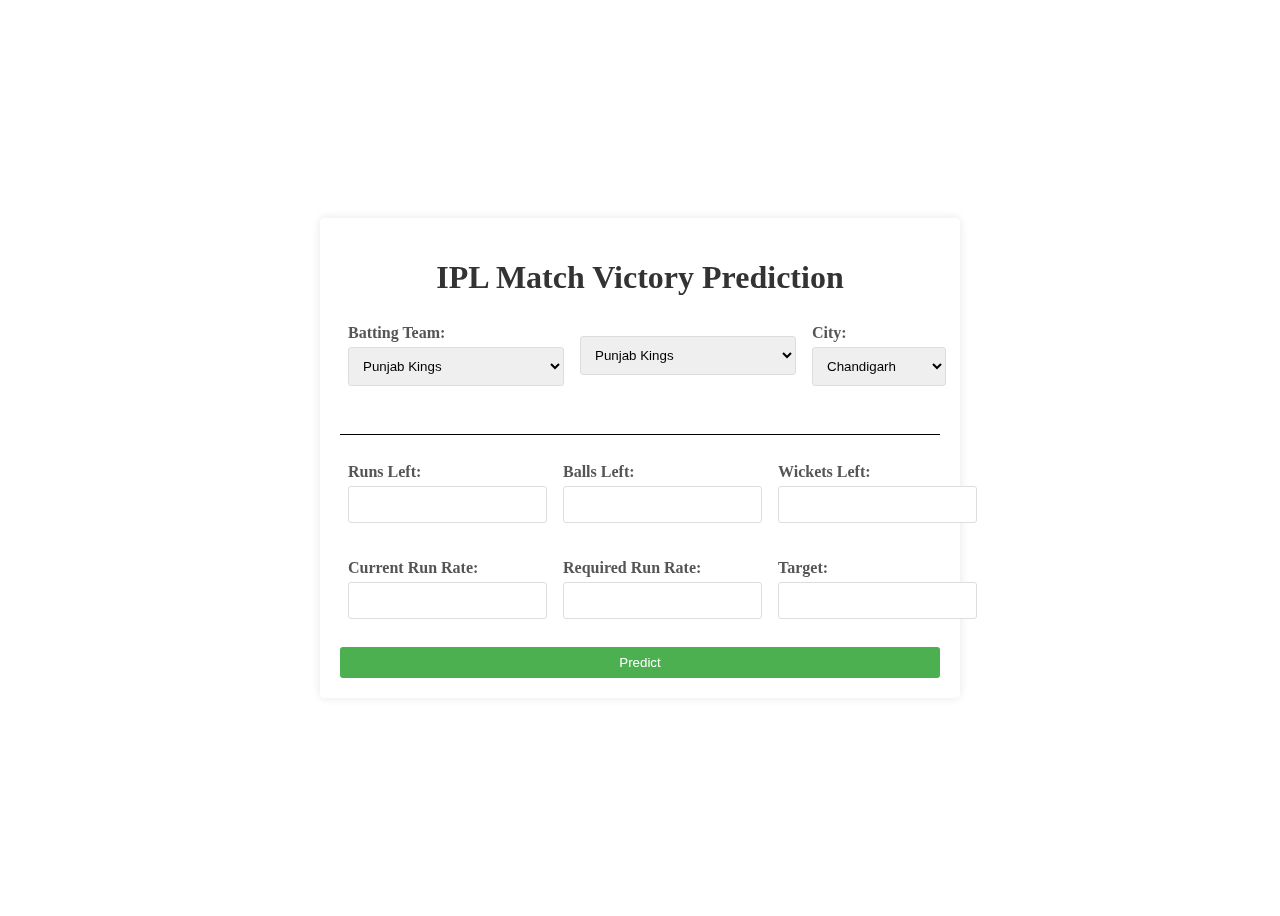
==== templates/index.html @ bb17b787 "update" ====
<!DOCTYPE html>
<html lang="en">

<head>
    <meta charset="UTF-8">
    <meta name="viewport" content="width=device-width, initial-scale=1.0">
    <title>IPL Victory Prediction</title>
    <style>
                body{
    
            background-image: url('https://res.cloudinary.com/people-matters/image/upload/q_auto,f_auto/v1665723752/1665723750.jpg');
            background-size: cover;
            background-repeat: no-repeat;
            display: flex;
            justify-content: center;
            align-items: center;
            height: 100vh;
        }
        
        .container{
            width: 600px;
            padding: 20px;
            background-color: rgba(255, 255, 255, 0.8);
            backdrop-filter: blur(5px);
            border-radius: 5px;
            box-shadow: 0 0 10px rgba(0, 0, 0, 0.1);
        
        }
        
        h1{
            text-align: center;
            color: #333333;
            margin-bottom: 20px;
        }
        
        form{
            display: flex;
            flex-direction: column;
        }
        
        .form-row {
            display: flex;
            justify-content: space-between;
            align-items: center;
            margin-bottom: 10px;
        }
        
        .form-column {
            flex-basis: 48%;
            padding: 8px;
        }
        
        
        hr {
            border: none;
            border-top: 1px solid #000000;
            margin: 20px 0;
        }
        
        label {
            display: block;
            margin-bottom: 5px;
            color: #555555;
            font-weight: bold;
        }
        
        select,
        input[type="text"],
        input[type="number"] {
            padding: 10px;
            margin-bottom: 10px;
            border: 1px solid #dddddd;
            border-radius: 3px;
        }
        
        input[type="submit"] {
            padding: 8px 15px;
            background-color: #4CAF50;
            color: #ffffff;
            border: none;
            border-radius: 3px;
            cursor: pointer;
        }
        
        
        input[type="submit"]:hover {
            background-color: #45a049;
        }
        
        
        .progress-bar {
            width: 200px;
            height: 20px;
            background-color: #ccc;
            border-radius: 10px;
            display: inline-block;
        }
        
        .progress {
            height: 100%;
            background-color: #4CAF50;
            border-radius: 10px;
            text-align: center;
            color: #fff;
        }
        
        .team {
            margin-top: 30px;
        }
        
        .container_res {
            text-align: center;
            margin-top: 50px;
            padding: 20px;
            background-color: rgba(255, 255, 255, 0.8);
            backdrop-filter: blur(5px);
            border-radius: 5px;
            box-shadow: 0 0 10px rgba(0, 0, 0, 0.1);
        }
    </style>
</head>

<body>
    <div class="container">
        <h1>IPL Match Victory Prediction</h1>
        <form action="/predict" method="post">
            <div class="form-row">
                <div class="form-column">
                    <label for="batting_team">Batting Team:</label>
                    <select name="batting_team">
                        <option value="Punjab Kings">Punjab Kings</option>
                        <option value="Delhi Capitals">Delhi Capitals</option>
                        <option value="Royal Challengers Bangalore">Royal Challengers Bangalore</option>
                        <option value="Chennai Super Kings">Chennai Super Kings</option>
                        <option value="Mumbai Indians">Mumbai Indians</option>
                        <option value="Rajasthan Royals">Rajasthan Royals</option>
                        <option value="Sunrisers Hyderabad">Sunrisers Hyderabad</option>
                        <option value="Gujarat Titans">Gujarat Titans</option>
                        <option value="Kolkata Knight Riders">Kolkata Knight Riders</option>
                    </select>
                </div>
                <div class="form-column">
                    <select name="bowling_team">
                        <option value="Punjab Kings">Punjab Kings</option>
                        <option value="Delhi Capitals">Delhi Capitals</option>
                        <option value="Royal Challengers Bangalore">Royal Challengers Bangalore</option>
                        <option value="Chennai Super Kings">Chennai Super Kings</option>
                        <option value="Mumbai Indians">Mumbai Indians</option>
                        <option value="Rajasthan Royals">Rajasthan Royals</option>
                        <option value="Sunrisers Hyderabad">Sunrisers Hyderabad</option>
                        <option value="Gujarat Titans">Gujarat Titans</option>
                        <option value="Kolkata Knight Riders">Kolkata Knight Riders</option>
                        <option value="Lucknow Super Giants">Lucknow Super Giants</option>
                    </select>
                </div>
                <div class="form-column">
                    <label for="city">City:</label>
                    <select name="city">
                        <option value="Chandigarh">Chandigarh</option>
                        <option value="Bangalore">Bangalore</option>
                        <option value="Delhi">Delhi</option>
                        <option value="Mumbai">Mumbai</option>
                        <option value="Abu Dhabi">Abu Dhabi</option>
                        <option value="Kanpur">Kanpur</option>
                        <option value="Chennai">Chennai</option>
                        <option value="Cape Town">Cape Town</option>
                        <option value="Bengaluru">Bengaluru</option>
                        <option value="Jaipur">Jaipur</option>
                        <option value="Ahmedabad">Ahmedabad</option>
                        <option value="Hyderabad">Hyderabad</option>
                        <option value="Johannesburg">Johannesburg</option>
                        <option value="Durban">Durban</option>
                        <option value="Pune">Pune</option>
                        <option value="Sharjah">Sharjah</option>
                        <option value="Kolkata">Kolkata</option>
                        <option value="Navi Mumbai">Navi Mumbai</option>
                        <option value="Port Elizabeth">Port Elizabeth</option>
                        <option value="Dubai">Dubai</option>
                        <option value="Centurion">Centurion</option>
                        <option value="Dharamsala">Dharamsala</option>
                        <option value="Nagpur">Nagpur</option>
                        <option value="East London">East London</option>
                        <option value="Visakhapatnam">Visakhapatnam</option>
                        <option value="Rajkot">Rajkot</option>
                        <option value="Cuttack">Cuttack</option>
                        <option value="Ranchi">Ranchi</option>
                        <option value="Kimberley">Kimberley</option>
                        <option value="Raipur">Raipur</option>
                        <option value="Indore">Indore</option>
                        <option value="Bloemfontein">Bloemfontein</option>
                    </select>
                </div>
            </div>
            <hr>
            <div class="form-row">
                <div class="form-column">
                    <label for="runs_left">Runs Left:</label>
                    <input type="number" name="runs_left">
                </div>
                <div class="form-column">
                    <label for="balls_left">Balls Left:</label>
                    <input type="number" name="balls_left">
                </div>
                <div class="form-column">
                    <label for="wickets_left">Wickets Left:</label>
                    <input type="number" name="wickets_left">
                </div>
            </div>
            <div class="form-row">
                <div class="form-column">
                    <label for="current_run_rate">Current Run Rate:</label>
                    <input type="number" step="0.01" name="current_run_rate">
                </div>
                <div class="form-column">
                    <label for="required_run_rate">Required Run Rate:</label>
                    <input type="number" step="0.01" name="required_run_rate">
                </div>
                <div class="form-column">
                    <label for="target">Target:</label>
                    <input type="number" name="target">
                </div>
            </div>
            <input type="submit" value="Predict">
        </form>

    </div>
</body>

</html>
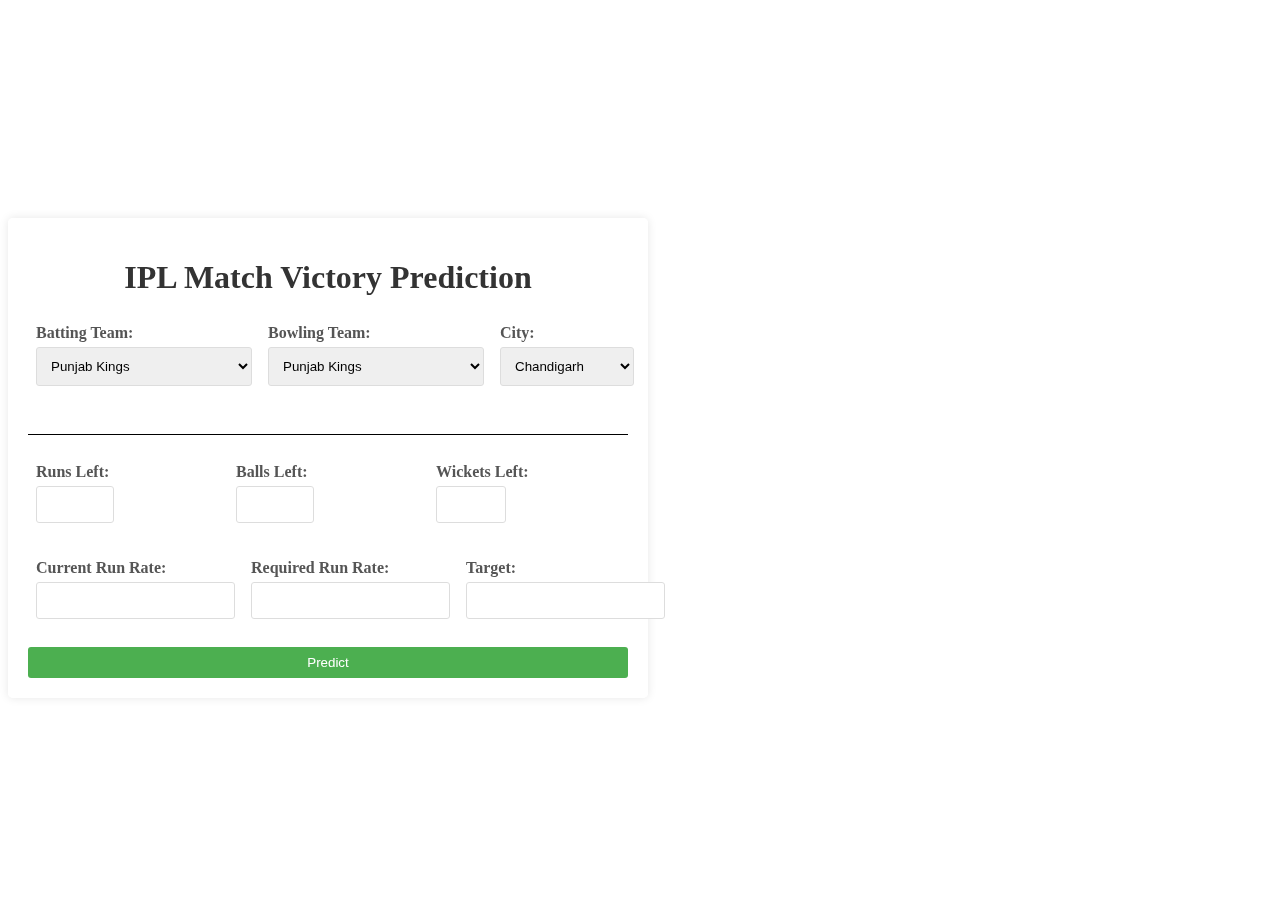
==== commit be43f24d: "Update index.html" ====
--- a/templates/index.html
+++ b/templates/index.html
@@ -5,119 +5,119 @@
     <meta charset="UTF-8">
     <meta name="viewport" content="width=device-width, initial-scale=1.0">
     <title>IPL Victory Prediction</title>
-    <style>
-                body{
-    
-            background-image: url('https://res.cloudinary.com/people-matters/image/upload/q_auto,f_auto/v1665723752/1665723750.jpg');
-            background-size: cover;
-            background-repeat: no-repeat;
-            display: flex;
-            justify-content: center;
-            align-items: center;
-            height: 100vh;
-        }
-        
-        .container{
-            width: 600px;
-            padding: 20px;
-            background-color: rgba(255, 255, 255, 0.8);
-            backdrop-filter: blur(5px);
-            border-radius: 5px;
-            box-shadow: 0 0 10px rgba(0, 0, 0, 0.1);
-        
-        }
-        
-        h1{
-            text-align: center;
-            color: #333333;
-            margin-bottom: 20px;
-        }
-        
-        form{
-            display: flex;
-            flex-direction: column;
-        }
-        
-        .form-row {
-            display: flex;
-            justify-content: space-between;
-            align-items: center;
-            margin-bottom: 10px;
-        }
-        
-        .form-column {
-            flex-basis: 48%;
-            padding: 8px;
-        }
-        
-        
-        hr {
-            border: none;
-            border-top: 1px solid #000000;
-            margin: 20px 0;
-        }
-        
-        label {
-            display: block;
-            margin-bottom: 5px;
-            color: #555555;
-            font-weight: bold;
-        }
-        
-        select,
-        input[type="text"],
-        input[type="number"] {
-            padding: 10px;
-            margin-bottom: 10px;
-            border: 1px solid #dddddd;
-            border-radius: 3px;
-        }
-        
-        input[type="submit"] {
-            padding: 8px 15px;
-            background-color: #4CAF50;
-            color: #ffffff;
-            border: none;
-            border-radius: 3px;
-            cursor: pointer;
-        }
-        
-        
-        input[type="submit"]:hover {
-            background-color: #45a049;
-        }
-        
-        
-        .progress-bar {
-            width: 200px;
-            height: 20px;
-            background-color: #ccc;
-            border-radius: 10px;
-            display: inline-block;
-        }
-        
-        .progress {
-            height: 100%;
-            background-color: #4CAF50;
-            border-radius: 10px;
-            text-align: center;
-            color: #fff;
-        }
-        
-        .team {
-            margin-top: 30px;
-        }
-        
-        .container_res {
-            text-align: center;
-            margin-top: 50px;
-            padding: 20px;
-            background-color: rgba(255, 255, 255, 0.8);
-            backdrop-filter: blur(5px);
-            border-radius: 5px;
-            box-shadow: 0 0 10px rgba(0, 0, 0, 0.1);
-        }
-    </style>
+   <style>
+    body{
+    
+        background-image: url('https://www.insidesport.in/wp-content/uploads/2022/01/eng-banner-2.jpg');
+        background-size: cover;
+        background-repeat: no-repeat;
+        display: flex;
+        justify-content: left;
+        align-items: center;
+        height:100vh;
+    }
+    
+    .container{
+        width: 600px;
+        padding: 20px;
+        background-color: rgba(255, 255, 255, 0.8);
+        backdrop-filter: blur(5px);
+        border-radius: 5px;
+        box-shadow: 0 0 10px rgba(0, 0, 0, 0.1);
+    
+    }
+    
+    h1{
+        text-align: center;
+        color: #333333;
+        margin-bottom: 20px;
+    }
+    
+    form{
+        display: flex;
+        flex-direction: column;
+    }
+    
+    .form-row {
+        display: flex;
+        justify-content: space-between;
+        align-items: center;
+        margin-bottom: 10px;
+    }
+    
+    .form-column {
+        flex-basis: 48%;
+        padding: 8px;
+    }
+    
+    
+    hr {
+        border: none;
+        border-top: 1px solid #000000;
+        margin: 20px 0;
+    }
+    
+    label {
+        display: block;
+        margin-bottom: 5px;
+        color: #555555;
+        font-weight: bold;
+    }
+    
+    select,
+    input[type="text"],
+    input[type="number"] {
+        padding: 10px;
+        margin-bottom: 10px;
+        border: 1px solid #dddddd;
+        border-radius: 3px;
+    }
+    
+    input[type="submit"] {
+        padding: 8px 15px;
+        background-color: #4CAF50;
+        color: #ffffff;
+        border: none;
+        border-radius: 3px;
+        cursor: pointer;
+    }
+    
+    
+    input[type="submit"]:hover {
+        background-color: #45a049;
+    }
+    
+    
+    .progress-bar {
+        width: 200px;
+        height: 20px;
+        background-color: #ccc;
+        border-radius: 10px;
+        display: inline-block;
+    }
+    
+    .progress {
+        height: 100%;
+        background-color: #4CAF50;
+        border-radius: 10px;
+        text-align: center;
+        color: #fff;
+    }
+    
+    .team {
+        margin-top: 30px;
+    }
+    
+    .container_res {
+        text-align: center;
+        margin-top: 50px;
+        padding: 20px;
+        background-color: rgba(255, 255, 255, 0.8);
+        backdrop-filter: blur(5px);
+        border-radius: 5px;
+        box-shadow: 0 0 10px rgba(0, 0, 0, 0.1);
+    }
+   </style>
 </head>
 
 <body>
@@ -140,6 +140,7 @@
                     </select>
                 </div>
                 <div class="form-column">
+                    <label for="bowling_team">Bowling Team:</label>
                     <select name="bowling_team">
                         <option value="Punjab Kings">Punjab Kings</option>
                         <option value="Delhi Capitals">Delhi Capitals</option>
@@ -195,25 +196,25 @@
             <div class="form-row">
                 <div class="form-column">
                     <label for="runs_left">Runs Left:</label>
-                    <input type="number" name="runs_left">
+                    <input type="number" name="runs_left" min=0 max=300>
                 </div>
                 <div class="form-column">
                     <label for="balls_left">Balls Left:</label>
-                    <input type="number" name="balls_left">
+                    <input type="number" name="balls_left" min=0 max=120>
                 </div>
                 <div class="form-column">
                     <label for="wickets_left">Wickets Left:</label>
-                    <input type="number" name="wickets_left">
+                    <input type="number" name="wickets_left" min=0 max=10>
                 </div>
             </div>
             <div class="form-row">
                 <div class="form-column">
                     <label for="current_run_rate">Current Run Rate:</label>
-                    <input type="number" step="0.01" name="current_run_rate">
+                    <input type="number" step="0.01" name="current_run_rate" min=0>
                 </div>
                 <div class="form-column">
                     <label for="required_run_rate">Required Run Rate:</label>
-                    <input type="number" step="0.01" name="required_run_rate">
+                    <input type="number" step="0.01" name="required_run_rate" min=0>
                 </div>
                 <div class="form-column">
                     <label for="target">Target:</label>
@@ -224,6 +225,9 @@
         </form>
 
     </div>
+
+
+
 </body>
 
 </html>
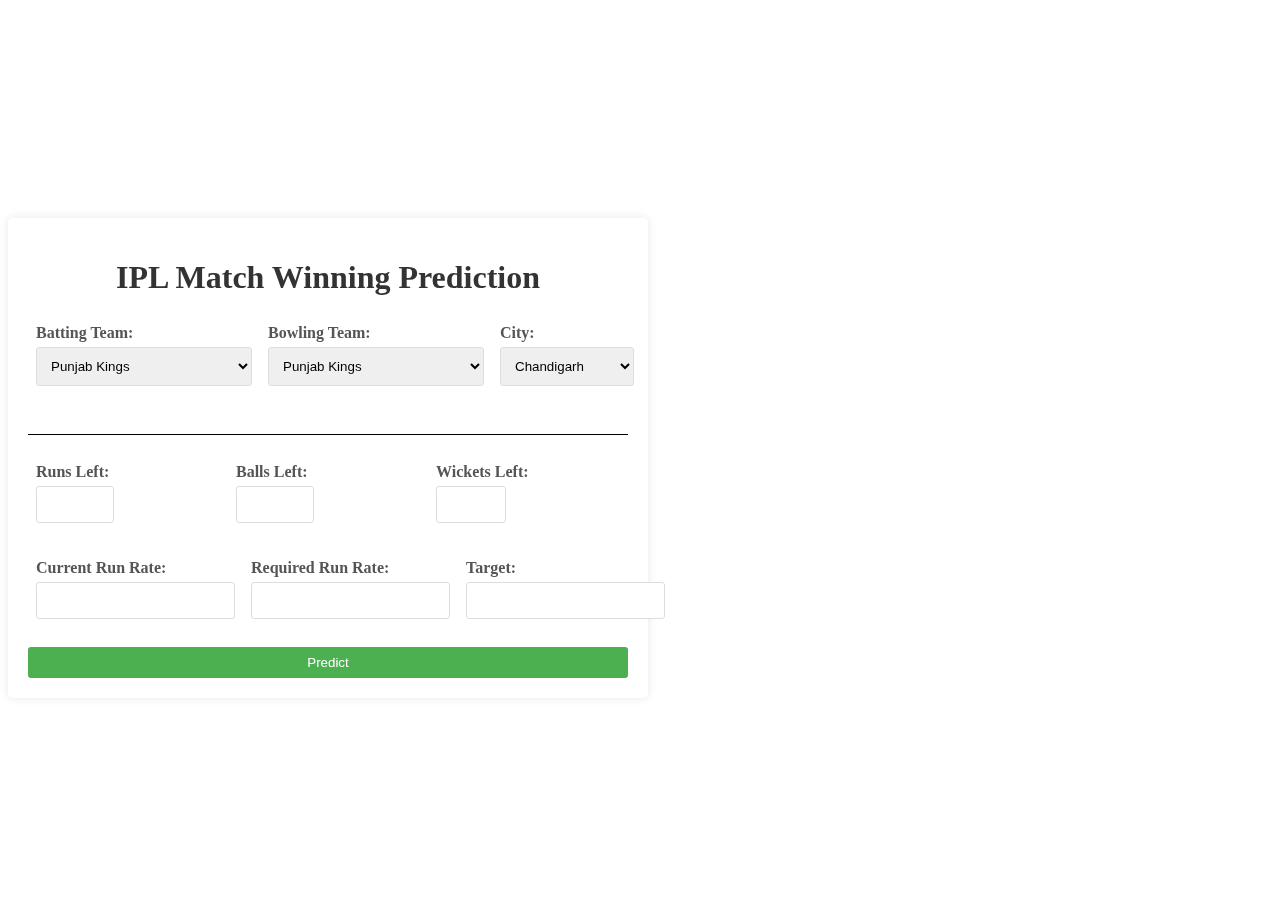
==== commit 7501e164: "Updated Commit" ====
--- a/templates/index.html
+++ b/templates/index.html
@@ -1,6 +1,5 @@
 <!DOCTYPE html>
-<html lang="en">
-
+<html>
 <head>
     <meta charset="UTF-8">
     <meta name="viewport" content="width=device-width, initial-scale=1.0">
@@ -118,11 +117,12 @@
         box-shadow: 0 0 10px rgba(0, 0, 0, 0.1);
     }
    </style>
+    <title>IPL Match Winning Prediction</title>
+    <link rel="stylesheet" type="text/css" href="{{ url_for('static', filename='style.css') }}">
 </head>
-
 <body>
     <div class="container">
-        <h1>IPL Match Victory Prediction</h1>
+        <h1>IPL Match Winning Prediction</h1>
         <form action="/predict" method="post">
             <div class="form-row">
                 <div class="form-column">
@@ -137,6 +137,7 @@
                         <option value="Sunrisers Hyderabad">Sunrisers Hyderabad</option>
                         <option value="Gujarat Titans">Gujarat Titans</option>
                         <option value="Kolkata Knight Riders">Kolkata Knight Riders</option>
+                        <option value="Lucknow Super Giants">Lucknow Super Giants</option>
                     </select>
                 </div>
                 <div class="form-column">
@@ -223,11 +224,9 @@
             </div>
             <input type="submit" value="Predict">
         </form>
-
     </div>
 
 
 
 </body>
-
 </html>
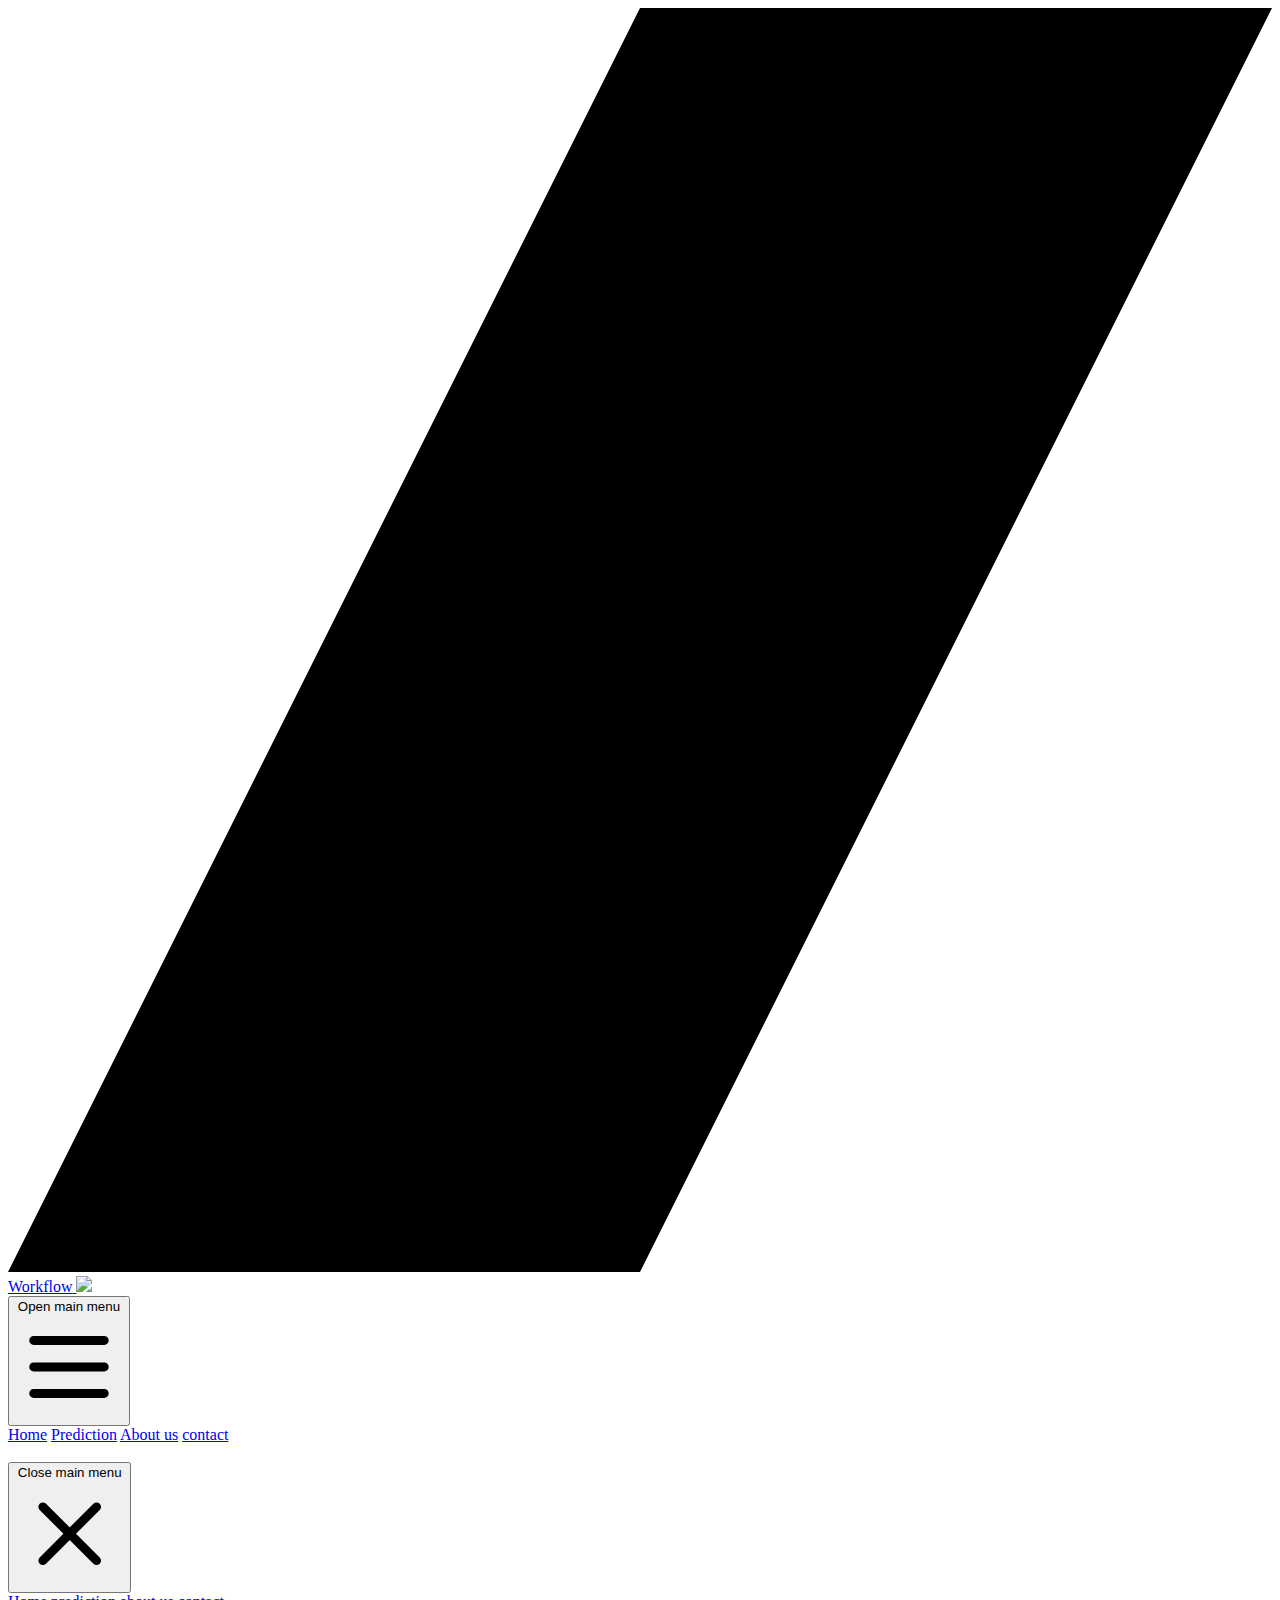
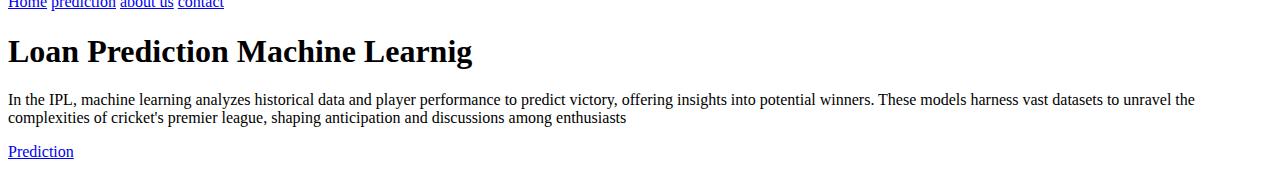
==== commit 4b837980: "cccc" ====
--- a/templates/index.html
+++ b/templates/index.html
@@ -1,232 +1,130 @@
-<!DOCTYPE html>
-<html>
-<head>
-    <meta charset="UTF-8">
-    <meta name="viewport" content="width=device-width, initial-scale=1.0">
+<!doctype html>
+<html lang="en">
+  <head>
+    <!-- Required meta tags -->
+    <meta charset="utf-8">
+    <meta name="viewport" content="width=device-width, initial-scale=1">
+
+    <!-- Bootstrap CSS -->
+    <link href="https://cdn.jsdelivr.net/npm/bootstrap@5.0.0-beta3/dist/css/bootstrap.min.css" rel="stylesheet" integrity="sha384-eOJMYsd53ii+scO/bJGFsiCZc+5NDVN2yr8+0RDqr0Ql0h+rP48ckxlpbzKgwra6" crossorigin="anonymous">
+    <link href="https://unpkg.com/tailwindcss@^2/dist/tailwind.min.css" rel="stylesheet">
+
     <title>IPL Victory Prediction</title>
-   <style>
-    body{
+
+    <link rel="icon" href="https://www.svgrepo.com/show/53712/loan.svg" type="image/x-icon">
+</head>
+
+<body>
+
+<!-- This example requires Tailwind CSS v2.0+ -->
+<div class="relative bg-white overflow-hidden">
+  <div class="max-w-7xl mx-auto">
+    <div class="relative z-10 pb-8 bg-white sm:pb-16 md:pb-20 lg:max-w-2xl lg:w-full lg:pb-28 xl:pb-32">
+      <svg class="hidden lg:block absolute right-0 inset-y-0 h-full w-48 text-white transform translate-x-1/2" fill="currentColor" viewBox="0 0 100 100" preserveAspectRatio="none" aria-hidden="true">
+        <polygon points="50,0 100,0 50,100 0,100" />
+      </svg>
+
+      <div class="relative pt-6 px-4 sm:px-6 lg:px-8">
+        <nav class="relative flex items-center justify-between sm:h-10 lg:justify-start" aria-label="Global">
+          <div class="flex items-center flex-grow flex-shrink-0 lg:flex-grow-0">
+            <div class="flex items-center justify-between w-full md:w-auto">
+              <a href="#">
+                <span class="sr-only">Workflow</span>
+                <img class="h-8 w-auto sm:h-10" src="https://tailwindui.com/img/logos/workflow-mark-indigo-600.svg">
+              </a>
+              <div class="-mr-2 flex items-center md:hidden">
+                <button type="button" class="bg-white rounded-md p-2 inline-flex items-center justify-center text-gray-400 hover:text-gray-500 hover:bg-gray-100 focus:outline-none focus:ring-2 focus:ring-inset focus:ring-indigo-500" aria-expanded="false">
+                  <span class="sr-only">Open main menu</span>
+                  <!-- Heroicon name: outline/menu -->
+                  <svg class="h-6 w-6" xmlns="http://www.w3.org/2000/svg" fill="none" viewBox="0 0 24 24" stroke="currentColor" aria-hidden="true">
+                    <path stroke-linecap="round" stroke-linejoin="round" stroke-width="2" d="M4 6h16M4 12h16M4 18h16" />
+                  </svg>
+                </button>
+              </div>
+            </div>
+          </div>
+          <div class="hidden md:block md:ml-10 md:pr-4 md:space-x-8">
+            <a href="#" class="font-medium text-gray-500 hover:text-gray-900">Home</a>
+
+            <a href="#" class="font-medium text-gray-500 hover:text-gray-900">Prediction</a>
+
+            <a href="#" class="font-medium text-gray-500 hover:text-gray-900">About us</a>
+
+            <a href="#" class="font-medium text-gray-500 hover:text-gray-900">contact</a>
+            
+          </div>
+        </nav>
+      </div>
+
+      <!--
+        Mobile menu, show/hide based on menu open state.
+
+        Entering: "duration-150 ease-out"
+          From: "opacity-0 scale-95"
+          To: "opacity-100 scale-100"
+        Leaving: "duration-100 ease-in"
+          From: "opacity-100 scale-100"
+          To: "opacity-0 scale-95"
+      -->
+        <div class="absolute top-0 inset-x-0 p-2 transition transform origin-top-right md:hidden">
+          <div class="rounded-lg shadow-md bg-white ring-1 ring-black ring-opacity-5 overflow-hidden">
+            <div class="px-5 pt-4 flex items-center justify-between">
+              <div>
+                <img class="h-8 w-auto" src="https://tailwindui.com/img/logos/workflow-mark-indigo-600.svg" alt="">
+              </div>
+              <div class="-mr-2">
+                <button type="button" class="bg-white rounded-md p-2 inline-flex items-center justify-center text-gray-400 hover:text-gray-500 hover:bg-gray-100 focus:outline-none focus:ring-2 focus:ring-inset focus:ring-indigo-500">
+                  <span class="sr-only">Close main menu</span>
+                  <!-- Heroicon name: outline/x -->
+                  <svg class="h-6 w-6" xmlns="http://www.w3.org/2000/svg" fill="none" viewBox="0 0 24 24" stroke="currentColor" aria-hidden="true">
+                    <path stroke-linecap="round" stroke-linejoin="round" stroke-width="2" d="M6 18L18 6M6 6l12 12" />
+                  </svg>
+                </button>
+              </div>
+            </div>
+          <div class="px-2 pt-2 pb-3 space-y-1">
+            <a href="#" class="block px-3 py-2 rounded-md text-base font-medium text-gray-700 hover:text-gray-900 hover:bg-gray-50">Home</a>
+
+            <a href="#" class="block px-3 py-2 rounded-md text-base font-medium text-gray-700 hover:text-gray-900 hover:bg-gray-50">prediction</a>
+
+            <a href="#" class="block px-3 py-2 rounded-md text-base font-medium text-gray-700 hover:text-gray-900 hover:bg-gray-50">about us</a>
+
+            <a href="#" class="block px-3 py-2 rounded-md text-base font-medium text-gray-700 hover:text-gray-900 hover:bg-gray-50">contact</a>
+          </div>
+          
+        </div>
+      </div>
+
+      <main class="mt-10 mx-auto max-w-7xl px-4 sm:mt-12 sm:px-6 md:mt-16 lg:mt-20 lg:px-8 xl:mt-28">
+        <div class="sm:text-center lg:text-left">
+          <h1 class="text-4xl tracking-tight font-extrabold text-gray-900 sm:text-5xl md:text-6xl">
+            <span class="block xl:inline">Loan Prediction</span>
+            <span class="block text-indigo-600 xl:inline">Machine Learnig </span>
+          </h1>
+          <p class="mt-3 text-base text-gray-500 sm:mt-5 sm:text-lg sm:max-w-xl sm:mx-auto md:mt-5 md:text-xl lg:mx-0">
+            In the IPL, machine learning analyzes historical data and player performance to predict victory, offering insights into potential winners. These models harness vast datasets to unravel the complexities of cricket's premier league, shaping anticipation and discussions among enthusiasts
+          </p>
+          <div class="mt-5 sm:mt-8 sm:flex sm:justify-center lg:justify-start">
+            <div class="rounded-md shadow">
+              <a href="./predict" class="w-full flex items-center justify-center px-8 py-3 border border-transparent text-base font-medium rounded-md text-white bg-indigo-600 hover:bg-indigo-700 md:py-4 md:text-lg md:px-10">
+                Prediction
+              </a>
+            </div>
+            
+          </div>
+        </div>
+      </main>
+    </div>
+  </div>
+  <div class="lg:absolute lg:inset-y-0 lg:right-0 lg:w-1/2">
+    <img class="h-56 w-full object-cover sm:h-72 md:h-96 lg:w-full lg:h-full" src="https://www.insidesport.in/wp-content/uploads/2022/01/eng-banner-2.jpg" alt="">
+  </div>
+</div>
     
-        background-image: url('https://www.insidesport.in/wp-content/uploads/2022/01/eng-banner-2.jpg');
-        background-size: cover;
-        background-repeat: no-repeat;
-        display: flex;
-        justify-content: left;
-        align-items: center;
-        height:100vh;
-    }
-    
-    .container{
-        width: 600px;
-        padding: 20px;
-        background-color: rgba(255, 255, 255, 0.8);
-        backdrop-filter: blur(5px);
-        border-radius: 5px;
-        box-shadow: 0 0 10px rgba(0, 0, 0, 0.1);
-    
-    }
-    
-    h1{
-        text-align: center;
-        color: #333333;
-        margin-bottom: 20px;
-    }
-    
-    form{
-        display: flex;
-        flex-direction: column;
-    }
-    
-    .form-row {
-        display: flex;
-        justify-content: space-between;
-        align-items: center;
-        margin-bottom: 10px;
-    }
-    
-    .form-column {
-        flex-basis: 48%;
-        padding: 8px;
-    }
-    
-    
-    hr {
-        border: none;
-        border-top: 1px solid #000000;
-        margin: 20px 0;
-    }
-    
-    label {
-        display: block;
-        margin-bottom: 5px;
-        color: #555555;
-        font-weight: bold;
-    }
-    
-    select,
-    input[type="text"],
-    input[type="number"] {
-        padding: 10px;
-        margin-bottom: 10px;
-        border: 1px solid #dddddd;
-        border-radius: 3px;
-    }
-    
-    input[type="submit"] {
-        padding: 8px 15px;
-        background-color: #4CAF50;
-        color: #ffffff;
-        border: none;
-        border-radius: 3px;
-        cursor: pointer;
-    }
-    
-    
-    input[type="submit"]:hover {
-        background-color: #45a049;
-    }
-    
-    
-    .progress-bar {
-        width: 200px;
-        height: 20px;
-        background-color: #ccc;
-        border-radius: 10px;
-        display: inline-block;
-    }
-    
-    .progress {
-        height: 100%;
-        background-color: #4CAF50;
-        border-radius: 10px;
-        text-align: center;
-        color: #fff;
-    }
-    
-    .team {
-        margin-top: 30px;
-    }
-    
-    .container_res {
-        text-align: center;
-        margin-top: 50px;
-        padding: 20px;
-        background-color: rgba(255, 255, 255, 0.8);
-        backdrop-filter: blur(5px);
-        border-radius: 5px;
-        box-shadow: 0 0 10px rgba(0, 0, 0, 0.1);
-    }
-   </style>
-    <title>IPL Match Winning Prediction</title>
-    <link rel="stylesheet" type="text/css" href="{{ url_for('static', filename='style.css') }}">
-</head>
-<body>
-    <div class="container">
-        <h1>IPL Match Winning Prediction</h1>
-        <form action="/predict" method="post">
-            <div class="form-row">
-                <div class="form-column">
-                    <label for="batting_team">Batting Team:</label>
-                    <select name="batting_team">
-                        <option value="Punjab Kings">Punjab Kings</option>
-                        <option value="Delhi Capitals">Delhi Capitals</option>
-                        <option value="Royal Challengers Bangalore">Royal Challengers Bangalore</option>
-                        <option value="Chennai Super Kings">Chennai Super Kings</option>
-                        <option value="Mumbai Indians">Mumbai Indians</option>
-                        <option value="Rajasthan Royals">Rajasthan Royals</option>
-                        <option value="Sunrisers Hyderabad">Sunrisers Hyderabad</option>
-                        <option value="Gujarat Titans">Gujarat Titans</option>
-                        <option value="Kolkata Knight Riders">Kolkata Knight Riders</option>
-                        <option value="Lucknow Super Giants">Lucknow Super Giants</option>
-                    </select>
-                </div>
-                <div class="form-column">
-                    <label for="bowling_team">Bowling Team:</label>
-                    <select name="bowling_team">
-                        <option value="Punjab Kings">Punjab Kings</option>
-                        <option value="Delhi Capitals">Delhi Capitals</option>
-                        <option value="Royal Challengers Bangalore">Royal Challengers Bangalore</option>
-                        <option value="Chennai Super Kings">Chennai Super Kings</option>
-                        <option value="Mumbai Indians">Mumbai Indians</option>
-                        <option value="Rajasthan Royals">Rajasthan Royals</option>
-                        <option value="Sunrisers Hyderabad">Sunrisers Hyderabad</option>
-                        <option value="Gujarat Titans">Gujarat Titans</option>
-                        <option value="Kolkata Knight Riders">Kolkata Knight Riders</option>
-                        <option value="Lucknow Super Giants">Lucknow Super Giants</option>
-                    </select>
-                </div>
-                <div class="form-column">
-                    <label for="city">City:</label>
-                    <select name="city">
-                        <option value="Chandigarh">Chandigarh</option>
-                        <option value="Bangalore">Bangalore</option>
-                        <option value="Delhi">Delhi</option>
-                        <option value="Mumbai">Mumbai</option>
-                        <option value="Abu Dhabi">Abu Dhabi</option>
-                        <option value="Kanpur">Kanpur</option>
-                        <option value="Chennai">Chennai</option>
-                        <option value="Cape Town">Cape Town</option>
-                        <option value="Bengaluru">Bengaluru</option>
-                        <option value="Jaipur">Jaipur</option>
-                        <option value="Ahmedabad">Ahmedabad</option>
-                        <option value="Hyderabad">Hyderabad</option>
-                        <option value="Johannesburg">Johannesburg</option>
-                        <option value="Durban">Durban</option>
-                        <option value="Pune">Pune</option>
-                        <option value="Sharjah">Sharjah</option>
-                        <option value="Kolkata">Kolkata</option>
-                        <option value="Navi Mumbai">Navi Mumbai</option>
-                        <option value="Port Elizabeth">Port Elizabeth</option>
-                        <option value="Dubai">Dubai</option>
-                        <option value="Centurion">Centurion</option>
-                        <option value="Dharamsala">Dharamsala</option>
-                        <option value="Nagpur">Nagpur</option>
-                        <option value="East London">East London</option>
-                        <option value="Visakhapatnam">Visakhapatnam</option>
-                        <option value="Rajkot">Rajkot</option>
-                        <option value="Cuttack">Cuttack</option>
-                        <option value="Ranchi">Ranchi</option>
-                        <option value="Kimberley">Kimberley</option>
-                        <option value="Raipur">Raipur</option>
-                        <option value="Indore">Indore</option>
-                        <option value="Bloemfontein">Bloemfontein</option>
-                    </select>
-                </div>
-            </div>
-            <hr>
-            <div class="form-row">
-                <div class="form-column">
-                    <label for="runs_left">Runs Left:</label>
-                    <input type="number" name="runs_left" min=0 max=300>
-                </div>
-                <div class="form-column">
-                    <label for="balls_left">Balls Left:</label>
-                    <input type="number" name="balls_left" min=0 max=120>
-                </div>
-                <div class="form-column">
-                    <label for="wickets_left">Wickets Left:</label>
-                    <input type="number" name="wickets_left" min=0 max=10>
-                </div>
-            </div>
-            <div class="form-row">
-                <div class="form-column">
-                    <label for="current_run_rate">Current Run Rate:</label>
-                    <input type="number" step="0.01" name="current_run_rate" min=0>
-                </div>
-                <div class="form-column">
-                    <label for="required_run_rate">Required Run Rate:</label>
-                    <input type="number" step="0.01" name="required_run_rate" min=0>
-                </div>
-                <div class="form-column">
-                    <label for="target">Target:</label>
-                    <input type="number" name="target">
-                </div>
-            </div>
-            <input type="submit" value="Predict">
-        </form>
-    </div>
 
 
+    <!-- Option 1: Bootstrap Bundle with Popper -->
+    <script src="https://cdn.jsdelivr.net/npm/bootstrap@5.0.0-beta3/dist/js/bootstrap.bundle.min.js" integrity="sha384-JEW9xMcG8R+pH31jmWH6WWP0WintQrMb4s7ZOdauHnUtxwoG2vI5DkLtS3qm9Ekf" crossorigin="anonymous"></script>
 
-</body>
-</html>
+  </body>
+</html>